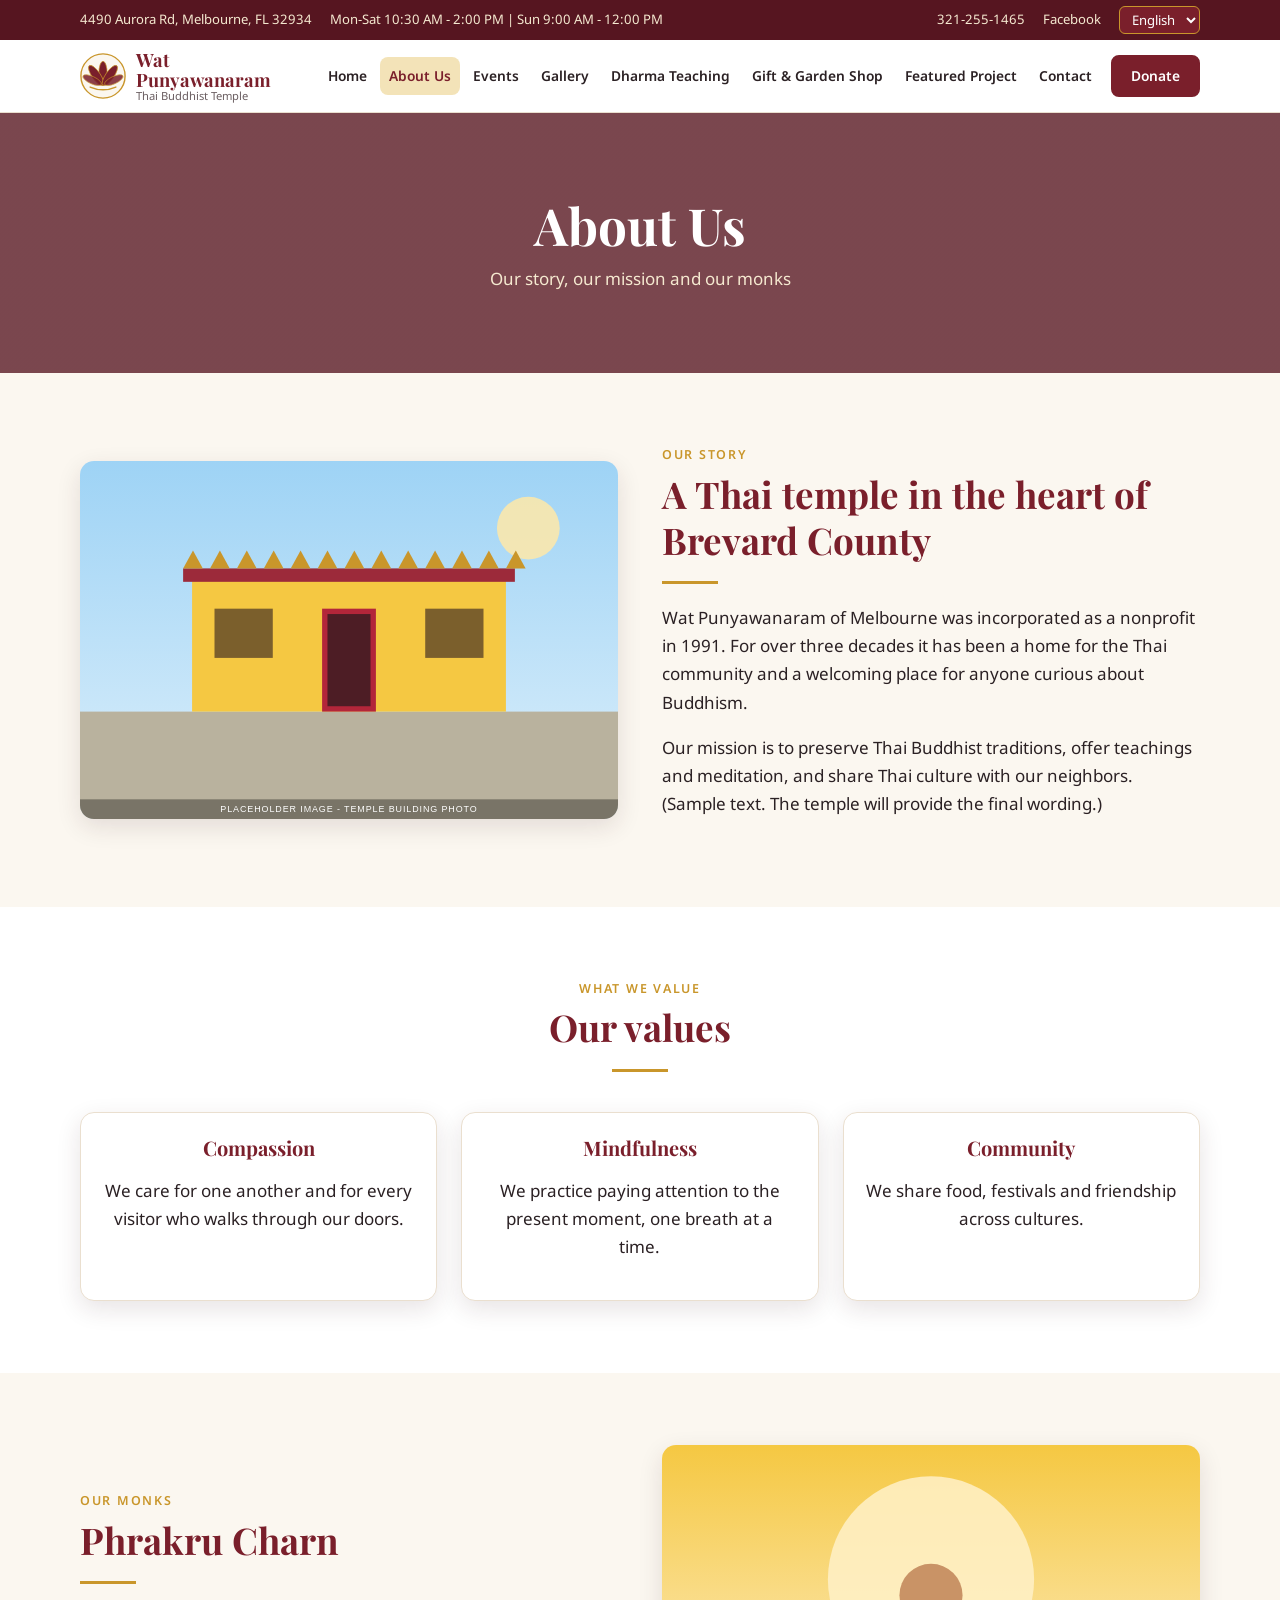
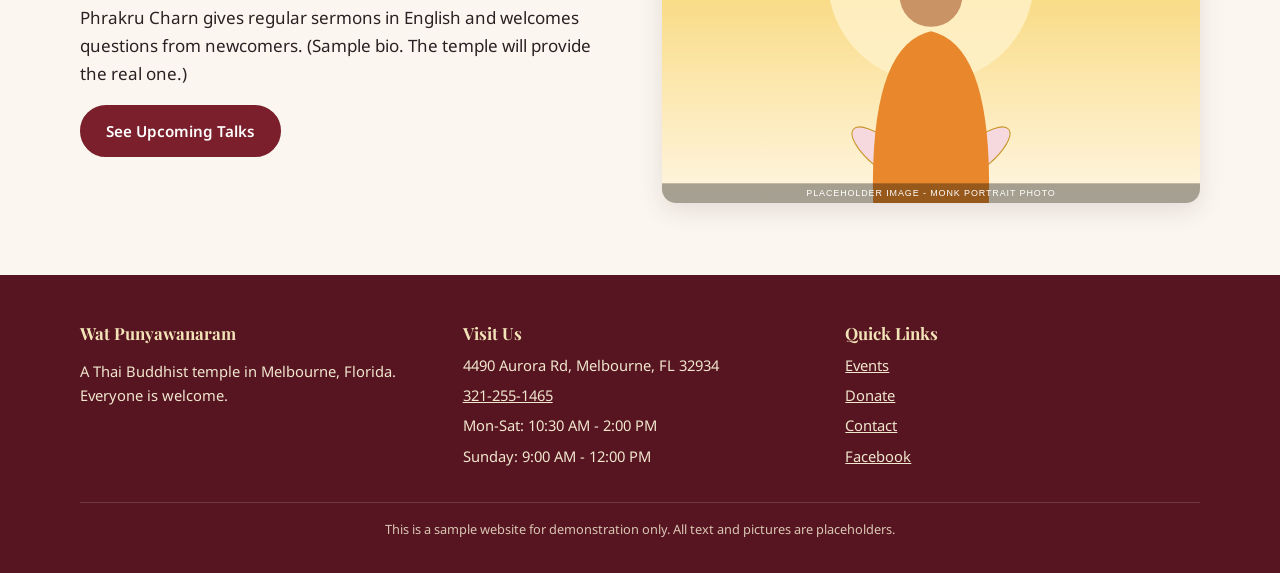
==== about.html @ 2ecfd48c "Add sample Wat Punyawanaram website with English/Thai switch and placeholder images Co-Authored-By: " ====
<!DOCTYPE html>
<html lang="en">
<head>
<meta charset="utf-8">
<meta name="viewport" content="width=device-width, initial-scale=1">
<title data-i18n="title.about">About Us | Wat Punyawanaram</title>
<meta name="description" content="Wat Punyawanaram, a Thai Buddhist temple at 4490 Aurora Rd, Melbourne, Florida. Sunday food market, meditation and community. Sample website.">
<link rel="icon" href="images/logo.svg" type="image/svg+xml">
<link rel="preconnect" href="https://fonts.googleapis.com">
<link rel="preconnect" href="https://fonts.gstatic.com" crossorigin>
<link href="https://fonts.googleapis.com/css2?family=Noto+Sans+Thai:wght@400;600&family=Noto+Sans:wght@400;600&family=Noto+Serif+Thai:wght@600;700&family=Playfair+Display:wght@600;700&display=swap" rel="stylesheet">
<link rel="stylesheet" href="css/base.css">
<link rel="stylesheet" href="css/pages.css">
</head>
<body>
<div id="site-header"></div>
<main>
<section class="page-banner" style="--bg: url('images/building.svg')"><div class="container"><h1 data-i18n="a.title">About Us</h1><p data-i18n="a.sub">Our story, our mission and our monks</p></div></section>
<section class="section"><div class="container split">
  <img src="images/building.svg" alt="Temple building">
  <div><p class="eyebrow" data-i18n="a.h.eyebrow">OUR STORY</p><h2 data-i18n="a.h.title">A Thai temple in the heart of Brevard County</h2><hr class="rule">
  <p data-i18n="a.h.p1">Wat Punyawanaram of Melbourne was incorporated as a nonprofit in 1991. For over three decades it has been a home for the Thai community and a welcoming place for anyone curious about Buddhism.</p>
  <p data-i18n="a.h.p2">Our mission is to preserve Thai Buddhist traditions, offer teachings and meditation, and share Thai culture with our neighbors. (Sample text. The temple will provide the final wording.)</p></div>
</div></section>
<section class="section white"><div class="container">
  <div class="section-head"><p class="eyebrow" data-i18n="a.v.eyebrow">WHAT WE VALUE</p><h2 data-i18n="a.v.title">Our values</h2><hr class="rule"></div>
  <div class="grid-3"><div class="card plain"><div class="body"><h3 data-i18n="a.v1.t">Compassion</h3><p data-i18n="a.v1.p">We care for one another and for every visitor who walks through our doors.</p></div></div>
<div class="card plain"><div class="body"><h3 data-i18n="a.v2.t">Mindfulness</h3><p data-i18n="a.v2.p">We practice paying attention to the present moment, one breath at a time.</p></div></div>
<div class="card plain"><div class="body"><h3 data-i18n="a.v3.t">Community</h3><p data-i18n="a.v3.p">We share food, festivals and friendship across cultures.</p></div></div>
</div>
</div></section>
<section class="section"><div class="container split">
  <div><p class="eyebrow" data-i18n="a.m.eyebrow">OUR MONKS</p><h2>Phrakru Charn</h2><hr class="rule">
  <p data-i18n="a.m.p">Phrakru Charn gives regular sermons in English and welcomes questions from newcomers. (Sample bio. The temple will provide the real one.)</p>
  <a class="btn" href="events.html" data-i18n="a.m.btn">See Upcoming Talks</a></div>
  <img src="images/monk.svg" alt="Monk portrait">
</div></section>
</main>
<div id="site-footer"></div>
<script src="js/lang-en.js"></script>
<script src="js/lang-th.js"></script>
<script src="js/layout.js"></script>
<script src="js/main.js"></script>
</body>
</html>
---- css/base.css ----
/* Wat Punyawanaram sample site - shared styles.
   Colors live here so they are easy to change in one place. */
:root {
  --cream: #fbf7f0;
  --white: #ffffff;
  --maroon: #7a1f2b;
  --maroon-dark: #561520;
  --gold: #c9962b;
  --gold-soft: #f3e3b8;
  --ink: #2b2124;
  --muted: #6b5f62;
  --line: #eadfcf;
  --radius: 14px;
  --shadow: 0 8px 24px rgba(60, 25, 30, 0.12);
}
* { box-sizing: border-box; }
html { scroll-behavior: smooth; }
body {
  margin: 0;
  font-family: "Noto Sans", "Noto Sans Thai", system-ui, sans-serif;
  color: var(--ink);
  background: var(--cream);
  line-height: 1.65;
  font-size: 17px;
}
img { max-width: 100%; display: block; }
a { color: var(--maroon); }
h1, h2, h3 {
  font-family: "Playfair Display", "Noto Serif Thai", serif;
  color: var(--maroon);
  line-height: 1.25;
  margin: 0 0 0.5em;
}
h1 { font-size: clamp(2rem, 5vw, 3.2rem); }
h2 { font-size: clamp(1.6rem, 3.5vw, 2.3rem); }
h3 { font-size: 1.25rem; }
.container { width: min(1120px, 100% - 32px); margin-inline: auto; }
.eyebrow {
  text-transform: uppercase; letter-spacing: 0.14em; font-size: 0.78rem;
  color: var(--gold); font-weight: 600; margin: 0 0 0.4em;
}
.rule { width: 56px; height: 3px; background: var(--gold); border: 0; margin: 0 0 1.2em; }

/* Buttons */
.btn {
  display: inline-block; padding: 0.75em 1.6em; border-radius: 999px;
  background: var(--maroon); color: #fff; text-decoration: none; font-weight: 600;
  border: 2px solid var(--maroon); cursor: pointer; font-size: 0.95rem; font-family: inherit;
  transition: background 0.2s, color 0.2s, transform 0.2s;
}
.btn:hover { background: var(--maroon-dark); transform: translateY(-1px); }
.btn-gold { background: var(--gold); border-color: var(--gold); color: #2b1a00; }
.btn-gold:hover { background: #b38322; }
.btn-ghost { background: transparent; color: #fff; border-color: #fff; }
.btn-ghost:hover { background: #fff; color: var(--maroon); }
.btn-outline { background: transparent; color: var(--maroon); }
.btn-outline:hover { background: var(--maroon); color: #fff; }

/* Top bar */
.topbar { background: var(--maroon-dark); color: #f5e9d0; font-size: 0.82rem; }
.topbar .container { display: flex; gap: 18px; align-items: center; justify-content: space-between; padding: 6px 0; flex-wrap: wrap; }
.topbar a { color: #f5e9d0; text-decoration: none; }
.topbar .tb-left, .topbar .tb-right { display: flex; gap: 18px; align-items: center; flex-wrap: wrap; }
.lang-select {
  background: var(--maroon); color: #fff; border: 1px solid var(--gold);
  border-radius: 6px; padding: 3px 8px; font-size: 0.82rem; font-family: inherit; cursor: pointer;
}

/* Header and menu */
.site-header { background: var(--white); position: sticky; top: 0; z-index: 50; border-bottom: 1px solid var(--line); }
.site-header .container { display: flex; align-items: center; justify-content: space-between; min-height: 72px; gap: 16px; }
.brand { display: flex; align-items: center; gap: 10px; text-decoration: none; color: var(--maroon); }
.brand img { width: 46px; height: 46px; }
.brand span { font-family: "Playfair Display", "Noto Serif Thai", serif; font-weight: 700; font-size: 1.15rem; line-height: 1.1; }
.brand small { display: block; font-family: "Noto Sans", "Noto Sans Thai", sans-serif; font-weight: 400; font-size: 0.7rem; color: var(--muted); }
.nav { display: flex; align-items: center; gap: 4px; }
.nav a { text-decoration: none; color: var(--ink); font-size: 0.86rem; font-weight: 600; padding: 8px 9px; border-radius: 8px; white-space: nowrap; }
.nav a:hover, .nav a.active { color: var(--maroon); background: var(--gold-soft); }
.nav a.btn { color: #fff; margin-left: 6px; padding: 8px 18px; background: var(--maroon); }
.nav a.btn:hover { background: var(--maroon-dark); }
.menu-btn { display: none; background: none; border: 1px solid var(--line); border-radius: 8px; padding: 8px 12px; font-size: 1.3rem; color: var(--maroon); cursor: pointer; }

@media (max-width: 1180px) {
  .menu-btn { display: block; }
  .nav {
    display: none; position: absolute; left: 0; right: 0; top: 100%; background: var(--white);
    flex-direction: column; align-items: stretch; padding: 12px 16px 20px; border-bottom: 1px solid var(--line);
    box-shadow: var(--shadow);
  }
  .nav.open { display: flex; }
  .nav a { font-size: 1.05rem; padding: 12px; }
  .nav a.btn { text-align: center; margin: 8px 0 0; }
  .topbar .tb-hours { display: none; }
}

/* Footer */
.site-footer { background: var(--maroon-dark); color: #f1e6ce; margin-top: 0; padding: 48px 0 20px; font-size: 0.92rem; }
.site-footer h3 { color: var(--gold-soft); font-size: 1.05rem; }
.site-footer a { color: #f1e6ce; }
.foot-grid { display: grid; grid-template-columns: repeat(auto-fit, minmax(210px, 1fr)); gap: 28px; }
.foot-grid ul { list-style: none; padding: 0; margin: 0; }
.foot-grid li { margin-bottom: 6px; }
.foot-note { border-top: 1px solid rgba(255, 255, 255, 0.18); margin-top: 28px; padding-top: 16px; text-align: center; font-size: 0.8rem; opacity: 0.85; }

/* Demo popup */
.modal { position: fixed; inset: 0; background: rgba(30, 10, 14, 0.6); display: none; align-items: center; justify-content: center; z-index: 100; padding: 16px; }
.modal.open { display: flex; }
.modal-box { background: #fff; border-radius: var(--radius); padding: 32px 28px; max-width: 420px; text-align: center; box-shadow: var(--shadow); border-top: 6px solid var(--gold); }
.modal-box h3 { font-size: 1.5rem; }
---- css/pages.css ----
/* Page sections. Mostly cream and white, with maroon used in small doses. */
.section { padding: 72px 0; }
.section.white { background: var(--white); }
.section-head { text-align: center; max-width: 680px; margin: 0 auto 40px; }
.section-head .rule { margin-inline: auto; }
.center { text-align: center; }

/* Page banner (inner pages) */
.page-banner {
  background: linear-gradient(rgba(86, 21, 32, 0.78), rgba(86, 21, 32, 0.78)), var(--bg) center / cover;
  color: #fff; text-align: center; padding: 80px 0;
}
.page-banner h1 { color: #fff; margin: 0; }
.page-banner p { margin: 8px 0 0; color: #f5e9d0; }

/* Home hero */
.hero {
  background: linear-gradient(90deg, rgba(86, 21, 32, 0.88), rgba(86, 21, 32, 0.35)), url("../images/hero.svg") center / cover;
  color: #fff; padding: 120px 0 110px;
}
.hero h1 { color: #fff; max-width: 640px; }
.hero p { max-width: 560px; font-size: 1.15rem; color: #f8ecd2; }
.hero .actions { display: flex; flex-wrap: wrap; gap: 12px; margin-top: 24px; }

/* Layouts */
.split { display: grid; grid-template-columns: 1fr 1fr; gap: 44px; align-items: center; }
.split img { border-radius: var(--radius); box-shadow: var(--shadow); width: 100%; }
.grid-3 { display: grid; grid-template-columns: repeat(auto-fit, minmax(260px, 1fr)); gap: 24px; }
.card { background: var(--white); border-radius: var(--radius); box-shadow: var(--shadow); overflow: hidden; border: 1px solid var(--line); }
.card .body { padding: 22px; }
.card.plain .body { text-align: center; }
.icon { font-size: 2rem; display: block; margin-bottom: 6px; }
@media (max-width: 800px) {
  .split { grid-template-columns: 1fr; gap: 24px; }
  .section { padding: 52px 0; }
  .hero { padding: 80px 0; }
}

/* Sunday market highlight */
.market { background: var(--gold-soft); border-top: 4px solid var(--gold); border-bottom: 4px solid var(--gold); }
.market .tips { list-style: none; padding: 0; margin: 18px 0; display: grid; gap: 8px; }
.market .tips li::before { content: "\2726\00a0"; color: var(--gold); }
.badge { display: inline-block; background: var(--maroon); color: #fff; padding: 4px 14px; border-radius: 999px; font-size: 0.8rem; font-weight: 600; letter-spacing: 0.04em; }

/* Dark donate band */
.band { background: var(--maroon); color: #fff; text-align: center; padding: 72px 0; }
.band h2 { color: #fff; max-width: 760px; margin-inline: auto; }
.band p { color: #f5e9d0; max-width: 640px; margin: 0 auto 24px; }

/* Events */
.event { display: flex; gap: 18px; background: var(--white); border: 1px solid var(--line); border-radius: var(--radius); box-shadow: var(--shadow); padding: 18px; margin-bottom: 20px; align-items: center; }
.event img { width: 190px; height: 128px; object-fit: cover; border-radius: 10px; flex: none; }
.date { flex: none; width: 64px; text-align: center; border: 2px solid var(--gold); border-radius: 10px; padding: 6px 0; background: var(--cream); }
.date b { display: block; font-size: 1.5rem; color: var(--maroon); line-height: 1.1; }
.date span { font-size: 0.75rem; text-transform: uppercase; color: var(--muted); }
.event h3 { margin-bottom: 4px; }
.event p { margin: 0; color: var(--muted); font-size: 0.95rem; }
.event-card img { aspect-ratio: 3 / 2; object-fit: cover; width: 100%; }
@media (max-width: 700px) { .event { flex-direction: column; align-items: flex-start; } .event img { width: 100%; height: auto; aspect-ratio: 3 / 2; } }

/* Gallery */
.gallery { display: grid; grid-template-columns: repeat(auto-fill, minmax(260px, 1fr)); gap: 16px; }
.gallery img { border-radius: 12px; cursor: zoom-in; width: 100%; aspect-ratio: 3 / 2; object-fit: cover; transition: transform 0.2s; }
.gallery img:hover { transform: scale(1.02); }

/* Shop */
.price { font-weight: 700; color: var(--maroon); font-size: 1.1rem; margin: 4px 0 12px; }
.shop-card img { aspect-ratio: 1 / 1; object-fit: cover; width: 100%; }
.notice { background: var(--white); border-left: 5px solid var(--gold); border-radius: 10px; padding: 16px 20px; margin-bottom: 32px; box-shadow: var(--shadow); }

/* Project */
.progress { background: var(--line); border-radius: 999px; height: 16px; overflow: hidden; margin: 12px 0 6px; }
.progress div { background: var(--gold); height: 100%; width: 62%; }

/* Contact and forms */
.info-list { list-style: none; padding: 0; margin: 0 0 20px; }
.info-list li { padding: 8px 0; border-bottom: 1px solid var(--line); }
.form label { display: block; font-weight: 600; margin: 12px 0 4px; font-size: 0.92rem; }
.form input, .form textarea { width: 100%; padding: 12px; border: 1px solid #d9cdb8; border-radius: 10px; font: inherit; background: #fff; }
.map { width: 100%; height: 360px; border: 0; border-radius: var(--radius); box-shadow: var(--shadow); }
.amounts { display: flex; flex-wrap: wrap; gap: 12px; justify-content: center; margin: 20px 0; }
.sample-tag { font-size: 0.8rem; color: var(--muted); font-style: italic; }
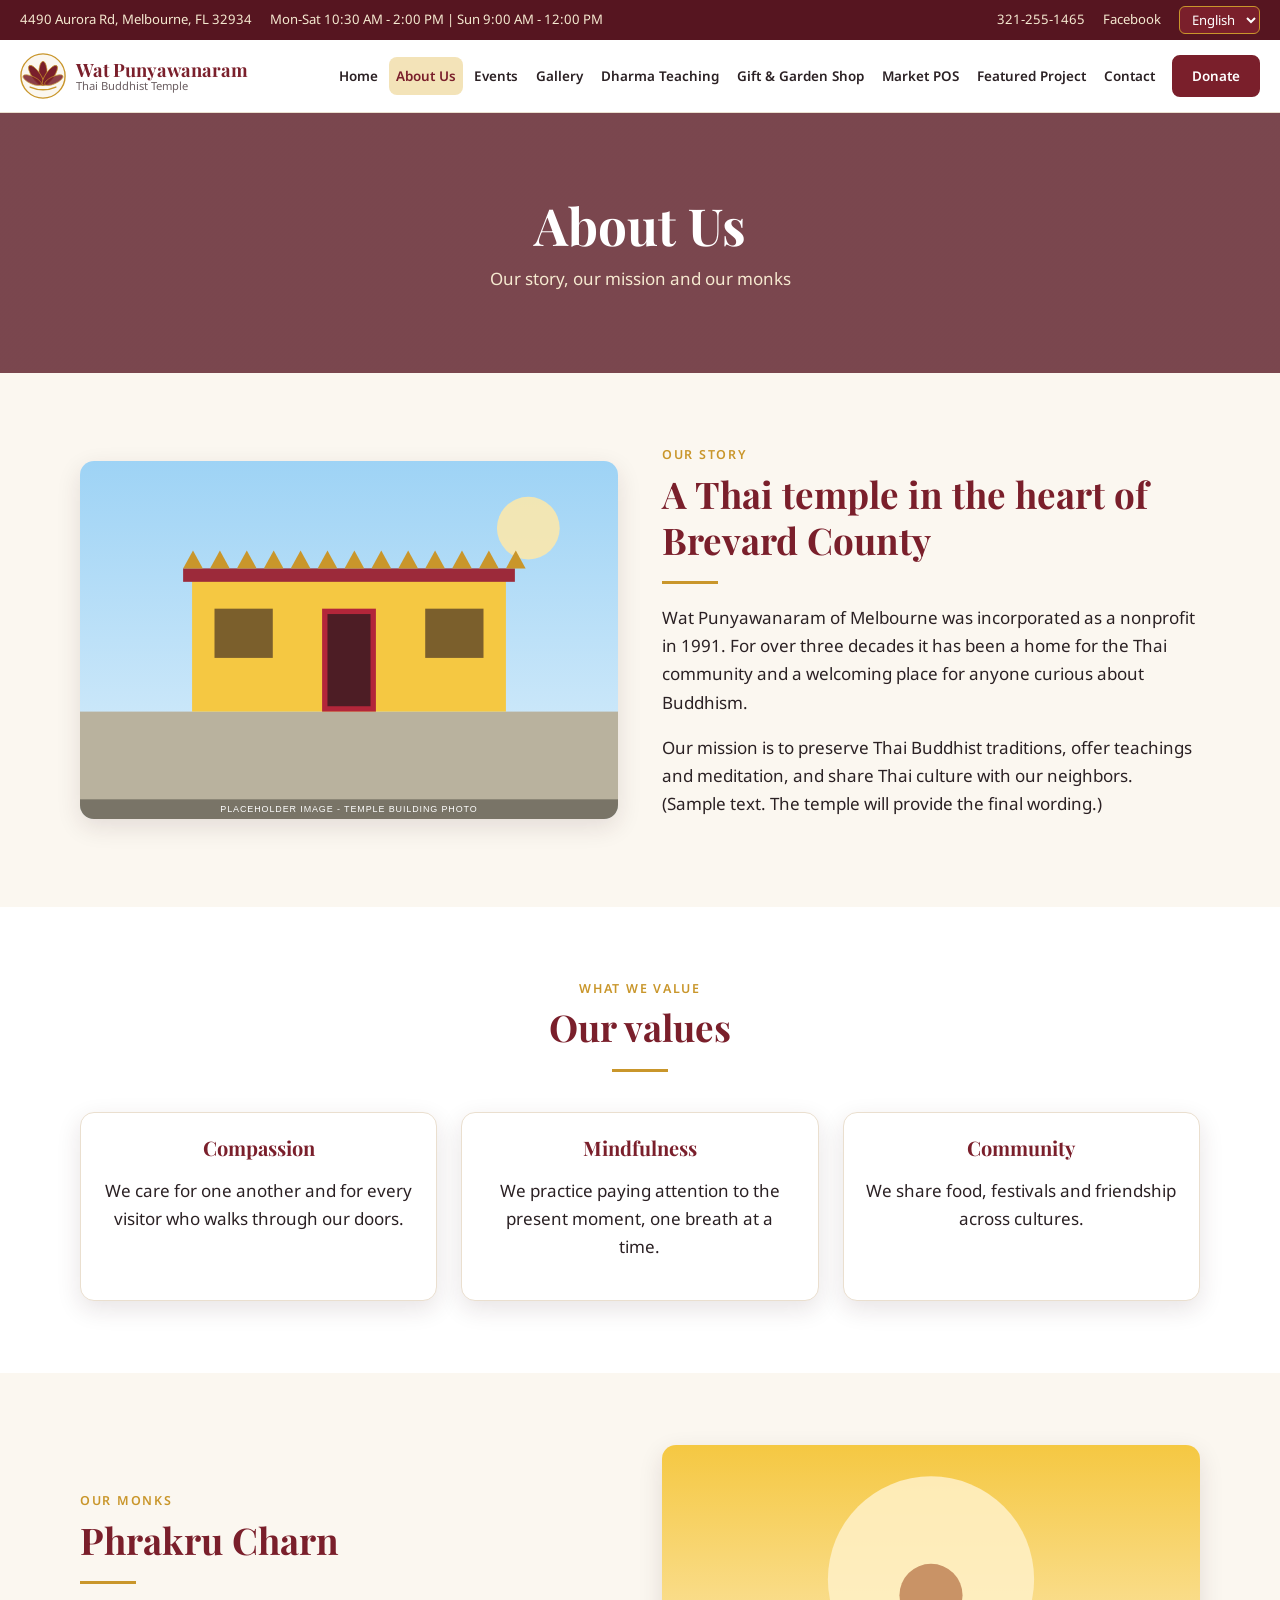
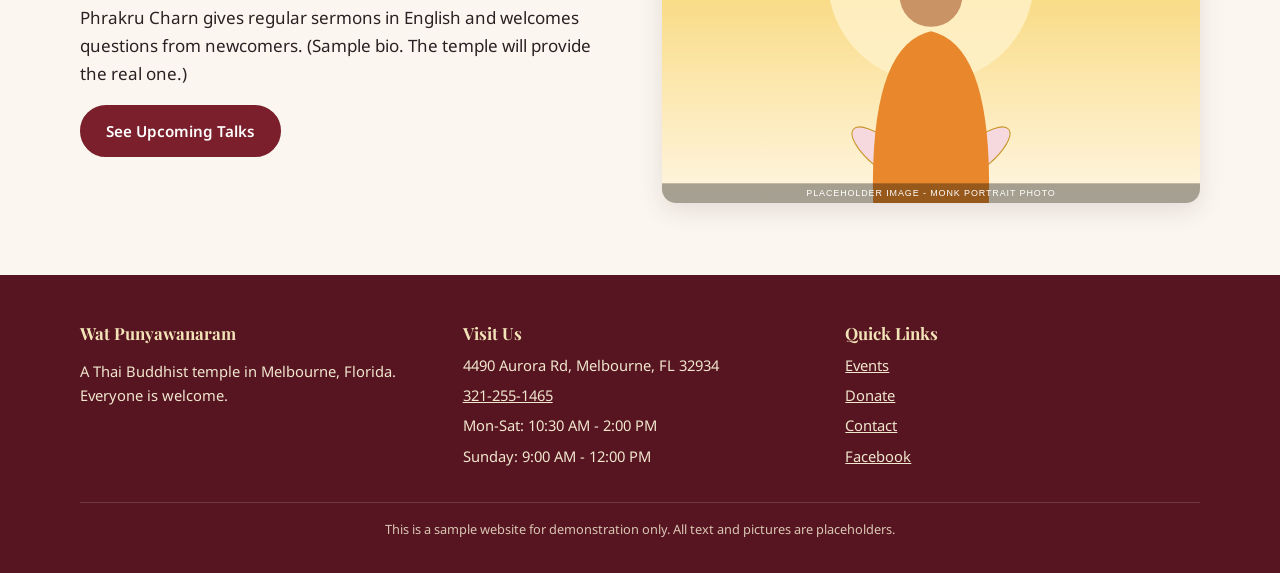
==== commit 372714f9: "Thai version of Market POS page; add Market POS to menu; make menu fit Co-Authored-By: Claude Sonnet" ====
--- a/about.html
+++ b/about.html
@@ -9,8 +9,8 @@
 <link rel="preconnect" href="https://fonts.googleapis.com">
 <link rel="preconnect" href="https://fonts.gstatic.com" crossorigin>
 <link href="https://fonts.googleapis.com/css2?family=Noto+Sans+Thai:wght@400;600&family=Noto+Sans:wght@400;600&family=Noto+Serif+Thai:wght@600;700&family=Playfair+Display:wght@600;700&display=swap" rel="stylesheet">
-<link rel="stylesheet" href="css/base.css">
-<link rel="stylesheet" href="css/pages.css">
+<link rel="stylesheet" href="css/base.css?v=6">
+<link rel="stylesheet" href="css/pages.css?v=6">
 </head>
 <body>
 <div id="site-header"></div>
@@ -37,9 +37,9 @@
 </div></section>
 </main>
 <div id="site-footer"></div>
-<script src="js/lang-en.js"></script>
-<script src="js/lang-th.js"></script>
-<script src="js/layout.js"></script>
-<script src="js/main.js"></script>
+<script src="js/lang-en.js?v=6"></script>
+<script src="js/lang-th.js?v=6"></script>
+<script src="js/layout.js?v=6"></script>
+<script src="js/main.js?v=6"></script>
 </body>
 </html>
--- a/css/base.css
+++ b/css/base.css
@@ -68,19 +68,20 @@
 
 /* Header and menu */
 .site-header { background: var(--white); position: sticky; top: 0; z-index: 50; border-bottom: 1px solid var(--line); }
+.topbar .container, .site-header .container { width: min(1240px, 100% - 32px); }
 .site-header .container { display: flex; align-items: center; justify-content: space-between; min-height: 72px; gap: 16px; }
 .brand { display: flex; align-items: center; gap: 10px; text-decoration: none; color: var(--maroon); }
 .brand img { width: 46px; height: 46px; }
-.brand span { font-family: "Playfair Display", "Noto Serif Thai", serif; font-weight: 700; font-size: 1.15rem; line-height: 1.1; }
+.brand span { white-space: nowrap; font-family: "Playfair Display", "Noto Serif Thai", serif; font-weight: 700; font-size: 1.15rem; line-height: 1.1; }
 .brand small { display: block; font-family: "Noto Sans", "Noto Sans Thai", sans-serif; font-weight: 400; font-size: 0.7rem; color: var(--muted); }
 .nav { display: flex; align-items: center; gap: 4px; }
-.nav a { text-decoration: none; color: var(--ink); font-size: 0.86rem; font-weight: 600; padding: 8px 9px; border-radius: 8px; white-space: nowrap; }
+.nav a { text-decoration: none; color: var(--ink); font-size: 0.84rem; font-weight: 600; padding: 8px 7px; border-radius: 8px; white-space: nowrap; }
 .nav a:hover, .nav a.active { color: var(--maroon); background: var(--gold-soft); }
 .nav a.btn { color: #fff; margin-left: 6px; padding: 8px 18px; background: var(--maroon); }
 .nav a.btn:hover { background: var(--maroon-dark); }
 .menu-btn { display: none; background: none; border: 1px solid var(--line); border-radius: 8px; padding: 8px 12px; font-size: 1.3rem; color: var(--maroon); cursor: pointer; }
 
-@media (max-width: 1180px) {
+@media (max-width: 1220px) {
   .menu-btn { display: block; }
   .nav {
     display: none; position: absolute; left: 0; right: 0; top: 100%; background: var(--white);
--- a/css/pages.css
+++ b/css/pages.css
@@ -15,7 +15,7 @@
 
 /* Home hero */
 .hero {
-  background: linear-gradient(90deg, rgba(86, 21, 32, 0.88), rgba(86, 21, 32, 0.35)), url("../images/hero.svg") center / cover;
+  background: linear-gradient(90deg, rgba(86, 21, 32, 0.85), rgba(86, 21, 32, 0.25)), url("../images/temple.jpg") center 45% / cover;
   color: #fff; padding: 120px 0 110px;
 }
 .hero h1 { color: #fff; max-width: 640px; }
@@ -80,3 +80,59 @@
 .map { width: 100%; height: 360px; border: 0; border-radius: var(--radius); box-shadow: var(--shadow); }
 .amounts { display: flex; flex-wrap: wrap; gap: 12px; justify-content: center; margin: 20px 0; }
 .sample-tag { font-size: 0.8rem; color: var(--muted); font-style: italic; }
+
+/* Photo carousel (Sunday market) */
+.carousel { position: relative; border-radius: var(--radius); overflow: hidden; box-shadow: var(--shadow); aspect-ratio: 3 / 2; background: var(--ink); }
+.slides, .slide { position: absolute; inset: 0; width: 100%; height: 100%; }
+.carousel .slide { display: none; object-fit: cover; border-radius: 0; box-shadow: none; }
+.carousel .slide.active { display: block; animation: slidein 0.5s ease; }
+@keyframes slidein { from { opacity: 0; } to { opacity: 1; } }
+.car-btn { position: absolute; top: 50%; transform: translateY(-50%); width: 42px; height: 42px; border-radius: 50%; border: 0; background: rgba(255, 255, 255, 0.85); color: var(--maroon); font-size: 1.1rem; cursor: pointer; }
+.car-btn:hover { background: #fff; }
+.car-btn.prev { left: 10px; }
+.car-btn.next { right: 10px; }
+.car-bar { position: absolute; left: 0; right: 0; bottom: 0; display: flex; align-items: center; justify-content: space-between; gap: 12px; padding: 10px 14px; background: linear-gradient(transparent, rgba(30, 10, 14, 0.7)); }
+.car-play { background: var(--maroon); color: #fff; border: 2px solid #fff; border-radius: 999px; padding: 6px 16px; font: inherit; font-size: 0.88rem; font-weight: 600; cursor: pointer; }
+.car-play:hover { background: var(--maroon-dark); }
+.dots { display: flex; gap: 8px; }
+.dots button { width: 11px; height: 11px; padding: 0; border-radius: 50%; border: 1px solid #fff; background: transparent; cursor: pointer; }
+.dots button.active { background: #fff; }
+
+/* Home page event cards: date line, intro text and schedule list */
+.event-card .body p strong { display: block; color: var(--maroon); font-size: 1rem; }
+.sched { white-space: pre-line; font-size: 0.94rem; }
+.sched p { margin: 0 0 0.7em; }
+.sched-note { font-style: italic; color: var(--muted); margin-top: 0.9em !important; }
+.sched-label { text-transform: uppercase; letter-spacing: 0.12em; font-size: 0.74rem; font-weight: 600; color: var(--gold); margin: 1.1em 0 0.2em !important; }
+.sched-row { display: grid; grid-template-columns: 6.2rem 1fr; gap: 12px; padding: 8px 0; border-top: 1px solid var(--line); white-space: normal; }
+.sched-time { font-weight: 700; color: var(--maroon); white-space: nowrap; font-variant-numeric: tabular-nums; }
+:lang(th) .sched-label { letter-spacing: 0; font-size: 0.85rem; }
+
+/* Market POS (demo) */
+.pos-wrap { display: grid; grid-template-columns: 1fr 360px; gap: 28px; align-items: flex-start; }
+.pos-items { display: grid; grid-template-columns: repeat(auto-fill, minmax(200px, 1fr)); gap: 16px; }
+.pos-item { background: var(--white); border: 1px solid var(--line); border-radius: var(--radius); box-shadow: var(--shadow); padding: 18px; text-align: center; cursor: pointer; font-family: inherit; transition: transform 0.15s, box-shadow 0.15s; }
+.pos-item:hover { transform: translateY(-2px); box-shadow: 0 10px 28px rgba(60, 25, 30, 0.16); }
+.pos-item .emoji { font-size: 2.3rem; display: block; margin-bottom: 8px; }
+.pos-item .name { display: block; font-weight: 700; margin-bottom: 4px; }
+.pos-item .price { display: block; color: var(--maroon); font-weight: 700; }
+
+.pos-cart { background: var(--white); border: 1px solid var(--line); border-radius: var(--radius); box-shadow: var(--shadow); padding: 20px; position: sticky; top: 90px; }
+.pos-cart h3 { margin-top: 0; }
+.pos-cart-list { list-style: none; padding: 0; margin: 0 0 6px; }
+.pos-cart-list li { display: flex; justify-content: space-between; align-items: center; gap: 8px; padding: 8px 0; border-bottom: 1px solid var(--line); font-size: 0.92rem; }
+.pos-cart-list li button { width: 26px; height: 26px; border-radius: 50%; border: 1px solid var(--line); background: var(--cream); cursor: pointer; font-weight: 700; font-size: 0.95rem; line-height: 1; }
+.pos-empty { color: var(--muted); font-style: italic; padding: 10px 0; margin: 0 0 6px; }
+.pos-total { display: flex; justify-content: space-between; font-size: 1.2rem; font-weight: 700; color: var(--maroon); border-top: 2px solid var(--gold); padding-top: 12px; margin-top: 6px; }
+.pos-cart form label { display: block; font-weight: 600; margin: 14px 0 4px; font-size: 0.9rem; }
+.pos-cart form input { width: 100%; padding: 10px; border: 1px solid #d9cdb8; border-radius: 10px; font: inherit; }
+.pos-msg { color: #b3261e; font-size: 0.85rem; margin: 8px 0 0; display: none; }
+.pos-msg.show { display: block; }
+
+.pos-result { background: var(--gold-soft); border: 1px solid var(--gold); border-radius: var(--radius); padding: 22px; margin-top: 28px; }
+.pos-result h3 { margin-top: 0; }
+.pos-order-no { display: inline-block; background: var(--maroon); color: #fff; font-weight: 700; padding: 4px 14px; border-radius: 999px; font-size: 1.05rem; letter-spacing: 0.03em; }
+.pos-email-preview { background: #fff; border: 1px dashed var(--muted); border-radius: 10px; padding: 14px 16px; margin: 14px 0; font-size: 0.92rem; white-space: pre-wrap; }
+.pos-code { font-size: 2.2rem; font-weight: 800; letter-spacing: 0.15em; color: var(--maroon); background: #fff; border: 3px dashed var(--gold); border-radius: 14px; padding: 14px 20px; display: inline-block; margin: 10px 0; }
+
+@media (max-width: 800px) { .pos-wrap { grid-template-columns: 1fr; } .pos-cart { position: static; } }
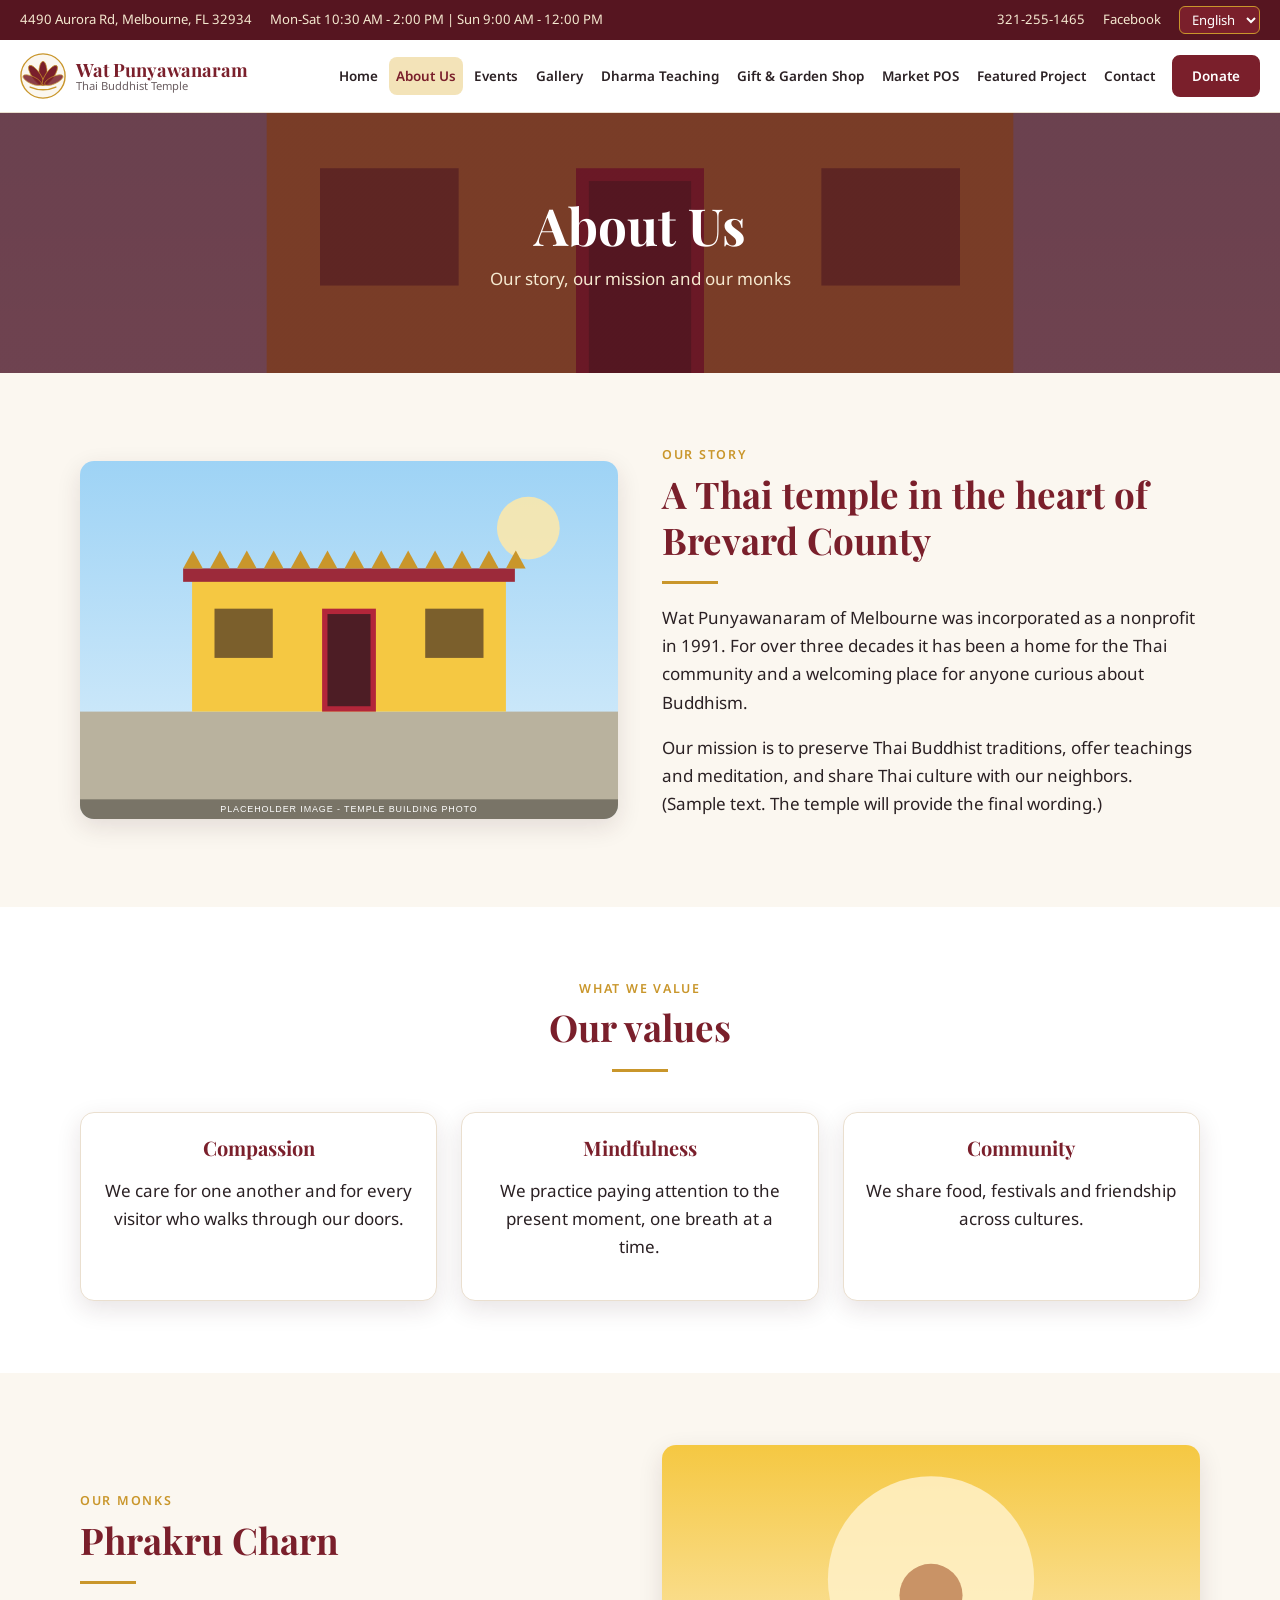
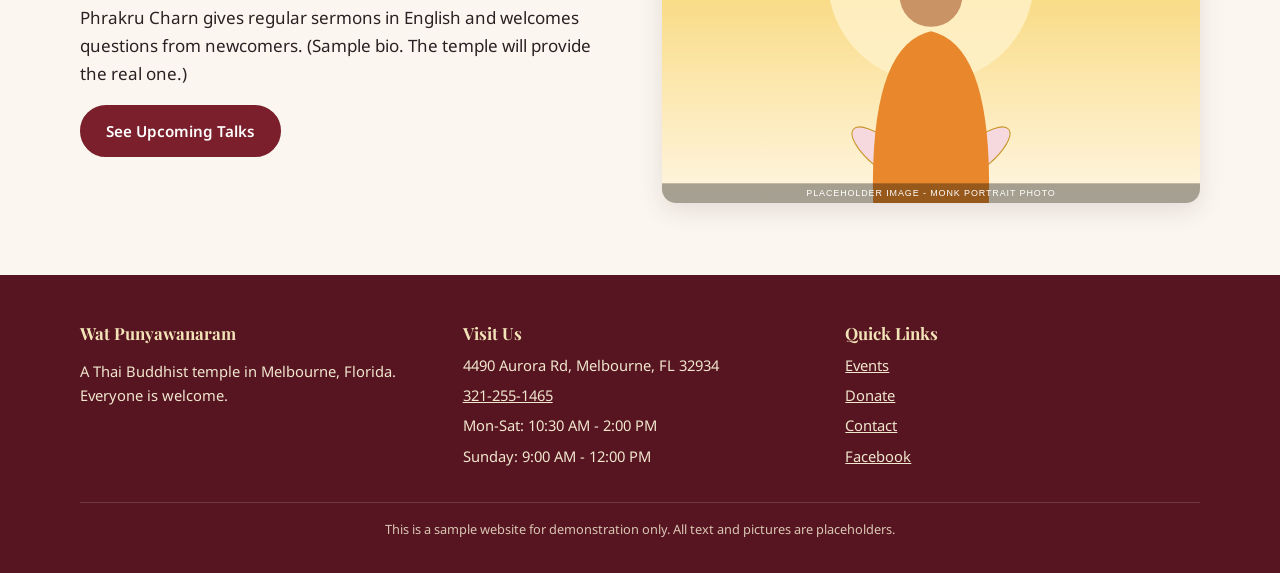
==== commit 1a237784: "Replace broken POS emoji with drawn food pictures; fix inner-page banner image paths Co-Authored-By:" ====
--- a/about.html
+++ b/about.html
@@ -9,13 +9,13 @@
 <link rel="preconnect" href="https://fonts.googleapis.com">
 <link rel="preconnect" href="https://fonts.gstatic.com" crossorigin>
 <link href="https://fonts.googleapis.com/css2?family=Noto+Sans+Thai:wght@400;600&family=Noto+Sans:wght@400;600&family=Noto+Serif+Thai:wght@600;700&family=Playfair+Display:wght@600;700&display=swap" rel="stylesheet">
-<link rel="stylesheet" href="css/base.css?v=6">
-<link rel="stylesheet" href="css/pages.css?v=6">
+<link rel="stylesheet" href="css/base.css?v=8">
+<link rel="stylesheet" href="css/pages.css?v=8">
 </head>
 <body>
 <div id="site-header"></div>
 <main>
-<section class="page-banner" style="--bg: url('images/building.svg')"><div class="container"><h1 data-i18n="a.title">About Us</h1><p data-i18n="a.sub">Our story, our mission and our monks</p></div></section>
+<section class="page-banner" style="--bg: url('../images/building.svg')"><div class="container"><h1 data-i18n="a.title">About Us</h1><p data-i18n="a.sub">Our story, our mission and our monks</p></div></section>
 <section class="section"><div class="container split">
   <img src="images/building.svg" alt="Temple building">
   <div><p class="eyebrow" data-i18n="a.h.eyebrow">OUR STORY</p><h2 data-i18n="a.h.title">A Thai temple in the heart of Brevard County</h2><hr class="rule">
@@ -37,9 +37,9 @@
 </div></section>
 </main>
 <div id="site-footer"></div>
-<script src="js/lang-en.js?v=6"></script>
-<script src="js/lang-th.js?v=6"></script>
-<script src="js/layout.js?v=6"></script>
-<script src="js/main.js?v=6"></script>
+<script src="js/lang-en.js?v=8"></script>
+<script src="js/lang-th.js?v=8"></script>
+<script src="js/layout.js?v=8"></script>
+<script src="js/main.js?v=8"></script>
 </body>
 </html>
--- a/css/pages.css
+++ b/css/pages.css
@@ -113,7 +113,7 @@
 .pos-items { display: grid; grid-template-columns: repeat(auto-fill, minmax(200px, 1fr)); gap: 16px; }
 .pos-item { background: var(--white); border: 1px solid var(--line); border-radius: var(--radius); box-shadow: var(--shadow); padding: 18px; text-align: center; cursor: pointer; font-family: inherit; transition: transform 0.15s, box-shadow 0.15s; }
 .pos-item:hover { transform: translateY(-2px); box-shadow: 0 10px 28px rgba(60, 25, 30, 0.16); }
-.pos-item .emoji { font-size: 2.3rem; display: block; margin-bottom: 8px; }
+.pos-item .dish-img { width: 96px; height: 96px; display: block; margin: 0 auto 8px; }
 .pos-item .name { display: block; font-weight: 700; margin-bottom: 4px; }
 .pos-item .price { display: block; color: var(--maroon); font-weight: 700; }
 
